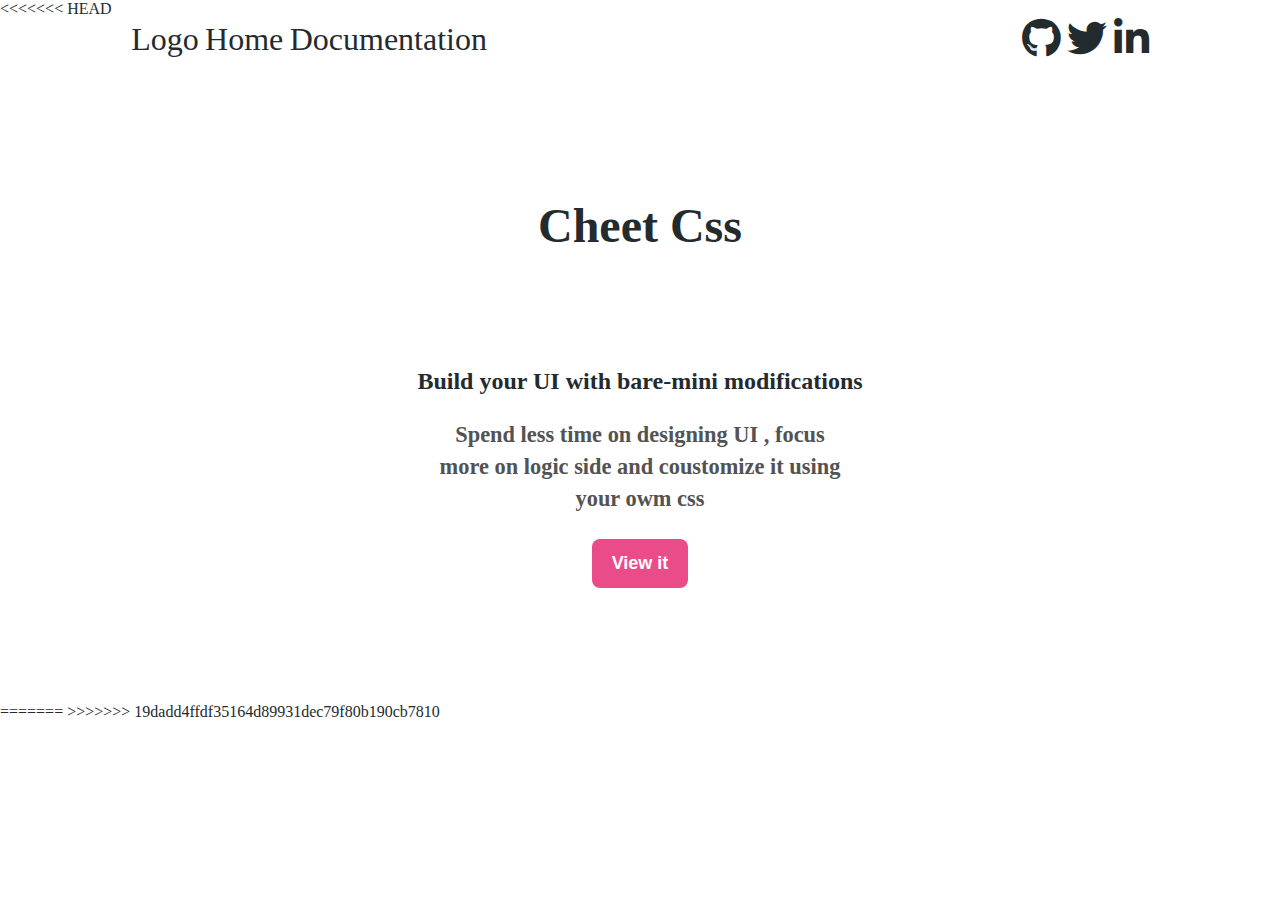
==== index.html @ 36af7200 "Merge branch 'dev' of https://github.com/gouravmarch20/css-cheat into dev" ====
<!DOCTYPE html>
<html lang="en">
<<<<<<< HEAD
  <head>
    <meta charset="UTF-8" />
    <meta http-equiv="X-UA-Compatible" content="IE=edge" />
    <meta name="viewport" content="width=device-width, initial-scale=1.0" />
    <title>Css cheat | Home</title>
    <link rel="stylesheet" href="style.css" />
    <!-- Fontasome -->
    <link
      rel="stylesheet"
      href="https://cdnjs.cloudflare.com/ajax/libs/font-awesome/6.0.0/css/all.min.css"
      integrity="sha512-9usAa10IRO0HhonpyAIVpjrylPvoDwiPUiKdWk5t3PyolY1cOd4DSE0Ga+ri4AuTroPR5aQvXU9xC6qOPnzFeg=="
      crossorigin="anonymous"
      referrerpolicy="no-referrer"
    />
    <!-- google font pending -->
  </head>
  <body>
    <!-- Navbar  -->
    <nav class="container-fluid shadow-box nav nav-bg" id="navbar">
      <div class="nav-left">
        <li><a href="#">Logo</a></li>
        <li><a href="#">Home</a></li>
        <li><a href="#">Documentation</a></li>
      </div>
      <div class="nav-right">
        <li>
          <a href=""><i class="fa-brands fa-github fa-lg"></i></a>
        </li>
        <li>
          <a href=""><i class="fa-brands fa-twitter fa-lg"></i></a>
        </li>
        <li>
          <a href=""><i class="fa-brands fa-linkedin-in fa-lg"></i></a>
        </li>
      </div>
    </nav>
    <!-- End Navbar  -->
    <!-- Heading  -->
    <header class="hero-heading">
      <h2 class="text-center text-xlg">Cheet Css</h2>
    </header>
    <!-- Core  -->
    <main class="main container-fluid">
      <div class="text-container main-heading">
        <h2 class="text-center">Build your UI with bare-mini modifications</h2>
        <div class="text-sm main-subcontent">
          Spend less time on designing UI , focus more on logic side and
          coustomize it using your owm css
        </div>
      </div>
      <div class="main-btn">
        <button type="submit">View it</button>
      </div>
    </main>
    <!-- End Core  -->
  </body>
</html>
=======
<head>
    <meta charset="UTF-8">
    <meta http-equiv="X-UA-Compatible" content="IE=edge">
    <meta name="viewport" content="width=device-width, initial-scale=1.0">
    <title>Css Cheat</title>
</head>
<body>
    
</body>
</html>
>>>>>>> 19dadd4ffdf35164d89931dec79f80b190cb7810
---- style.css ----
@import "./css/core.css";
@import "./css/navbar.css";
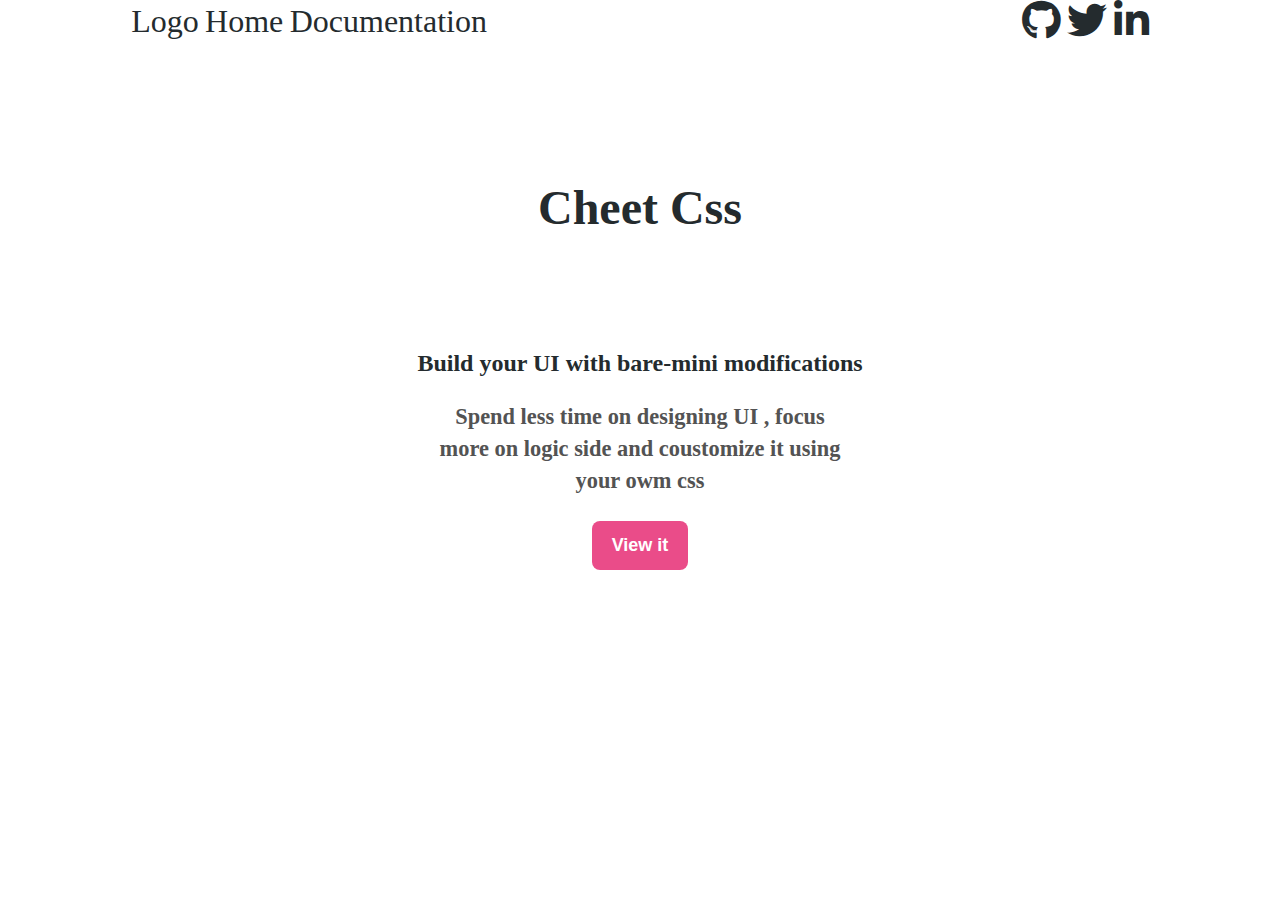
==== commit 7ac0bff4: "fix conflit" ====
--- a/index.html
+++ b/index.html
@@ -1,6 +1,5 @@
 <!DOCTYPE html>
 <html lang="en">
-<<<<<<< HEAD
   <head>
     <meta charset="UTF-8" />
     <meta http-equiv="X-UA-Compatible" content="IE=edge" />
@@ -58,15 +57,3 @@
     <!-- End Core  -->
   </body>
 </html>
-=======
-<head>
-    <meta charset="UTF-8">
-    <meta http-equiv="X-UA-Compatible" content="IE=edge">
-    <meta name="viewport" content="width=device-width, initial-scale=1.0">
-    <title>Css Cheat</title>
-</head>
-<body>
-    
-</body>
-</html>
->>>>>>> 19dadd4ffdf35164d89931dec79f80b190cb7810
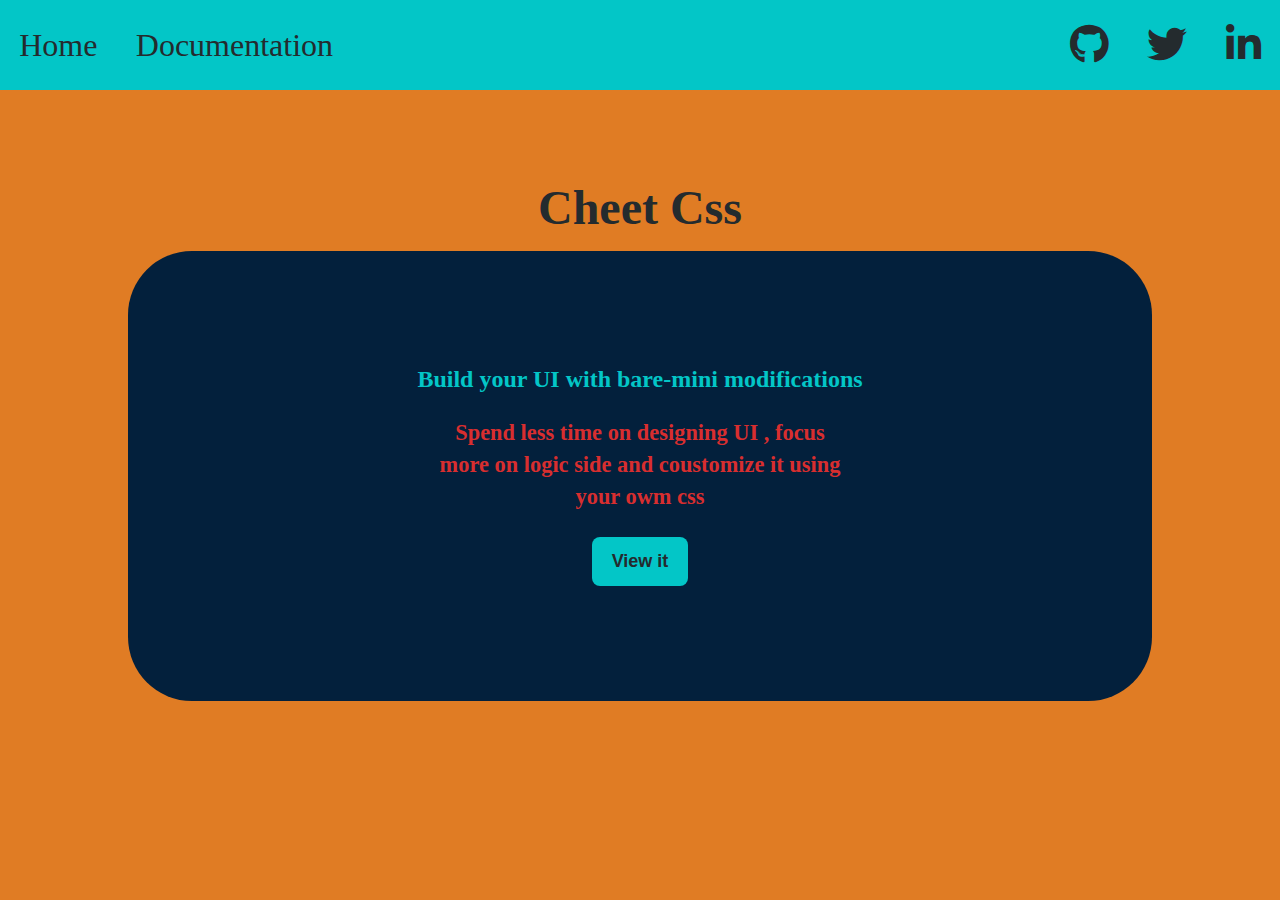
==== commit 12004862: "add: scrollbar in docs" ====
--- a/index.html
+++ b/index.html
@@ -18,40 +18,50 @@
   </head>
   <body>
     <!-- Navbar  -->
-    <nav class="container-fluid shadow-box nav nav-bg" id="navbar">
+    <nav class="shadow-box nav" id="navbar">
       <div class="nav-left">
-        <li><a href="#">Logo</a></li>
-        <li><a href="#">Home</a></li>
-        <li><a href="#">Documentation</a></li>
+        <li><a href="./index.html" class="nav-link">Home</a></li>
+        <li><a href="./docs.html" class="nav-link">Documentation</a></li>
       </div>
       <div class="nav-right">
         <li>
-          <a href=""><i class="fa-brands fa-github fa-lg"></i></a>
+          <a href="" class="nav-link"
+            ><i class="fa-brands fa-github fa-lg"></i
+          ></a>
         </li>
         <li>
-          <a href=""><i class="fa-brands fa-twitter fa-lg"></i></a>
+          <a href="" class="nav-link"
+            ><i class="fa-brands fa-twitter fa-lg"></i
+          ></a>
         </li>
         <li>
-          <a href=""><i class="fa-brands fa-linkedin-in fa-lg"></i></a>
+          <a href="" class="nav-link"
+            ><i class="fa-brands fa-linkedin-in fa-lg"></i
+          ></a>
         </li>
       </div>
     </nav>
     <!-- End Navbar  -->
     <!-- Heading  -->
+
     <header class="hero-heading">
       <h2 class="text-center text-xlg">Cheet Css</h2>
     </header>
     <!-- Core  -->
     <main class="main container-fluid">
       <div class="text-container main-heading">
-        <h2 class="text-center">Build your UI with bare-mini modifications</h2>
+        <h2 class="text-center text-info">
+          Build your UI with bare-mini modifications
+        </h2>
         <div class="text-sm main-subcontent">
           Spend less time on designing UI , focus more on logic side and
           coustomize it using your owm css
         </div>
       </div>
       <div class="main-btn">
-        <button type="submit">View it</button>
+        <button type="submit" class="btn-danger">
+          <a href="./docs.html"> View it</a>
+        </button>
       </div>
     </main>
     <!-- End Core  -->
--- a/style.css
+++ b/style.css
@@ -1,2 +1,8 @@
+@import "./css/var.css";
 @import "./css/core.css";
+@import "./css/docs.css";
+@import "./css/button.css";
+@import "./css/card.css";
 @import "./css/navbar.css";
+@import "./css/toast.css";
+@import "./css/image.css";
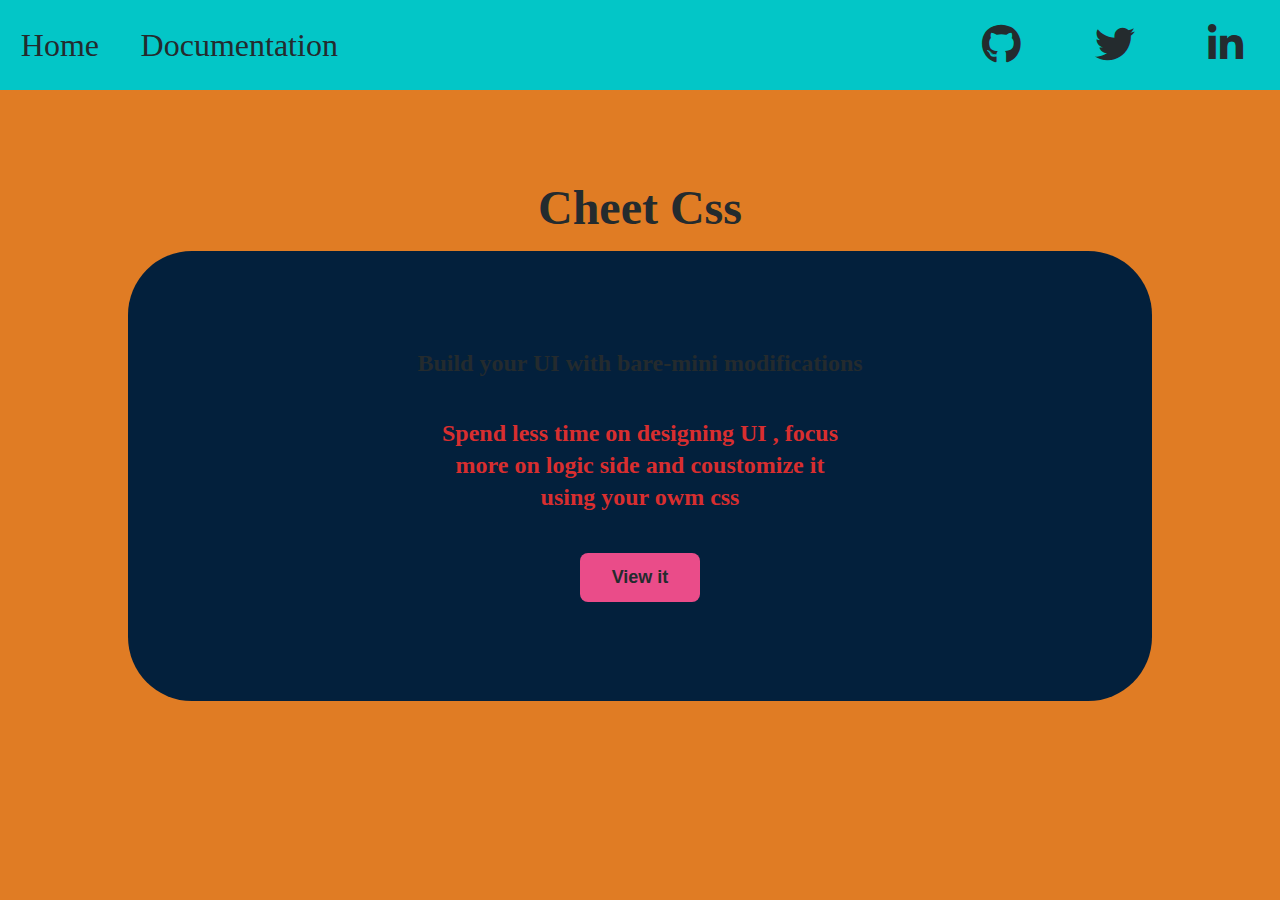
==== commit ad532ccc: "refactor" ====
--- a/index.html
+++ b/index.html
@@ -16,9 +16,9 @@
     />
     <!-- google font pending -->
   </head>
-  <body>
+  <body class="intro-page">
     <!-- Navbar  -->
-    <nav class="shadow-box nav" id="navbar">
+    <nav class="nav" id="navbar">
       <div class="nav-left">
         <li><a href="./index.html" class="nav-link">Home</a></li>
         <li><a href="./docs.html" class="nav-link">Documentation</a></li>
@@ -45,7 +45,7 @@
     <!-- Heading  -->
 
     <header class="hero-heading">
-      <h2 class="text-center text-xlg">Cheet Css</h2>
+      <h2 class="text-center text-xlg text-">Cheet Css</h2>
     </header>
     <!-- Core  -->
     <main class="main container-fluid">
--- a/style.css
+++ b/style.css
@@ -1,8 +1,17 @@
-@import "./css/var.css";
-@import "./css/core.css";
-@import "./css/docs.css";
+/* specefic css  */
+@import "./css/avatar.css";
+@import "./css/badge.css";
 @import "./css/button.css";
 @import "./css/card.css";
 @import "./css/navbar.css";
 @import "./css/toast.css";
 @import "./css/image.css";
+@import "./css/form.css";
+@import "./css/modal.css";
+
+/* pages */
+@import "./css/docs.css";
+/* Global css */
+@import "./css/var.css";
+@import "./css/core.css";
+@import "./css/common.css";
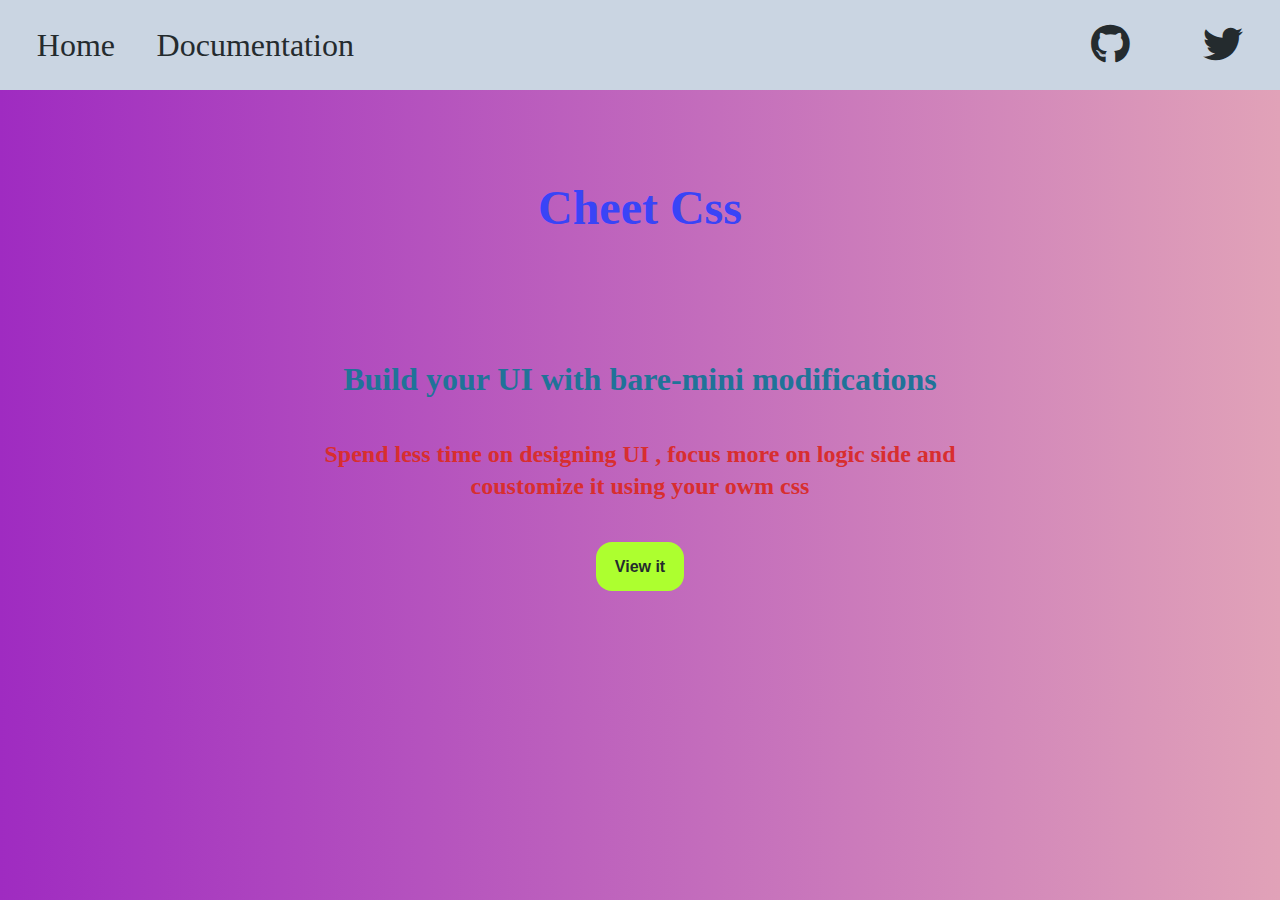
==== commit 3d882a21: "iframe added" ====
--- a/index.html
+++ b/index.html
@@ -6,6 +6,7 @@
     <meta name="viewport" content="width=device-width, initial-scale=1.0" />
     <title>Css cheat | Home</title>
     <link rel="stylesheet" href="style.css" />
+    <link rel="stylesheet" href="./css/index.css" />
     <!-- Fontasome -->
     <link
       rel="stylesheet"
@@ -25,18 +26,13 @@
       </div>
       <div class="nav-right">
         <li>
-          <a href="" class="nav-link"
+          <a href="https://github.com/gouravmarch20" class="nav-link"
             ><i class="fa-brands fa-github fa-lg"></i
           ></a>
         </li>
         <li>
-          <a href="" class="nav-link"
+          <a href="https://twitter.com/gouravmarch20" class="nav-link"
             ><i class="fa-brands fa-twitter fa-lg"></i
-          ></a>
-        </li>
-        <li>
-          <a href="" class="nav-link"
-            ><i class="fa-brands fa-linkedin-in fa-lg"></i
           ></a>
         </li>
       </div>
@@ -45,23 +41,19 @@
     <!-- Heading  -->
 
     <header class="hero-heading">
-      <h2 class="text-center text-xlg text-">Cheet Css</h2>
+      <h2 class="heading">Cheet Css</h2>
     </header>
     <!-- Core  -->
     <main class="main container-fluid">
       <div class="text-container main-heading">
-        <h2 class="text-center text-info">
-          Build your UI with bare-mini modifications
-        </h2>
+        <h2 class="subheading">Build your UI with bare-mini modifications</h2>
         <div class="text-sm main-subcontent">
           Spend less time on designing UI , focus more on logic side and
           coustomize it using your owm css
         </div>
       </div>
-      <div class="main-btn">
-        <button type="submit" class="btn-danger">
-          <a href="./docs.html"> View it</a>
-        </button>
+      <div class="main-btn btn">
+        <a href="./docs.html" class="nav-btn"> View it</a>
       </div>
     </main>
     <!-- End Core  -->
--- a/css/index.css
+++ b/css/index.css
@@ -0,0 +1,3 @@
+body {
+  background-image: linear-gradient(to left, #e1a2b8, #9f2bc1);
+}
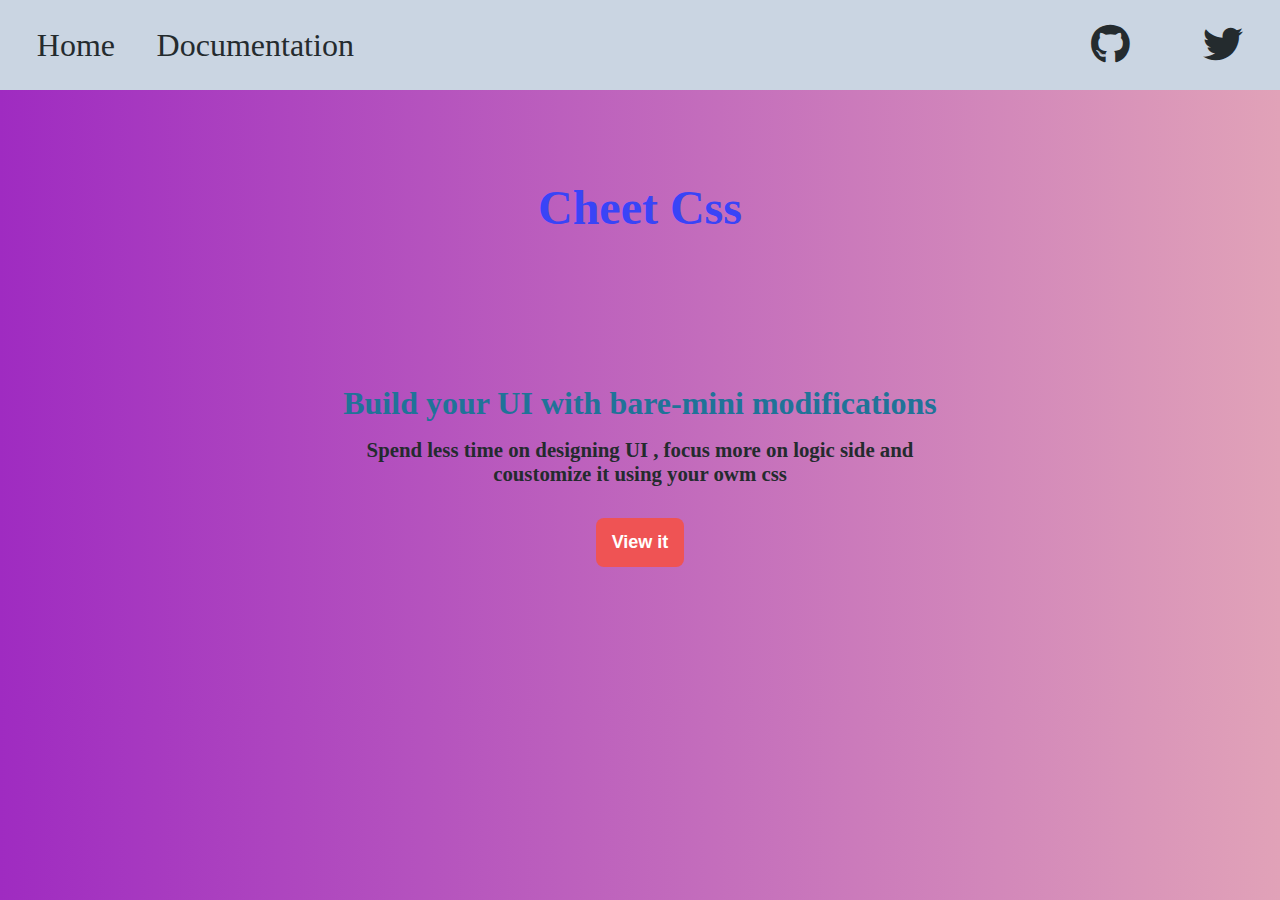
==== commit bed95b0f: "alert box edit" ====
--- a/index.html
+++ b/index.html
@@ -5,8 +5,12 @@
     <meta http-equiv="X-UA-Compatible" content="IE=edge" />
     <meta name="viewport" content="width=device-width, initial-scale=1.0" />
     <title>Css cheat | Home</title>
-    <link rel="stylesheet" href="style.css" />
-    <link rel="stylesheet" href="./css/index.css" />
+    <!-- css including -->
+    <link rel="stylesheet" href="./style.css" />
+    <link rel="stylesheet" href="./css/global/navbar.css" />
+   
+
+    <link rel="stylesheet" href="./css/pages/index.css" />
     <!-- Fontasome -->
     <link
       rel="stylesheet"
@@ -19,7 +23,7 @@
   </head>
   <body class="intro-page">
     <!-- Navbar  -->
-    <nav class="nav" id="navbar">
+    <nav class="nav">
       <div class="nav-left">
         <li><a href="./index.html" class="nav-link">Home</a></li>
         <li><a href="./docs.html" class="nav-link">Documentation</a></li>
@@ -38,24 +42,26 @@
       </div>
     </nav>
     <!-- End Navbar  -->
+
     <!-- Heading  -->
-
     <header class="hero-heading">
       <h2 class="heading">Cheet Css</h2>
     </header>
-    <!-- Core  -->
+    <!-- End Heading -->
+
+    <!-- Main   -->
     <main class="main container-fluid">
       <div class="text-container main-heading">
         <h2 class="subheading">Build your UI with bare-mini modifications</h2>
-        <div class="text-sm main-subcontent">
+        <p class="home-content">
           Spend less time on designing UI , focus more on logic side and
           coustomize it using your owm css
-        </div>
+        </p>
       </div>
-      <div class="main-btn btn">
-        <a href="./docs.html" class="nav-btn"> View it</a>
+      <div class="cta">
+        <a href="./docs.html"> <button class="cta-btn">View it</button></a>
       </div>
     </main>
-    <!-- End Core  -->
+    <!-- End Main  -->
   </body>
 </html>
--- a/style.css
+++ b/style.css
@@ -1,17 +1,21 @@
+/* Global css */
+@import "./css/global/default.css";
+@import "./css/global/var.css";
+@import "./css/global/common.css";
+
+
 /* specefic css  */
-@import "./css/avatar.css";
-@import "./css/badge.css";
-@import "./css/button.css";
-@import "./css/card.css";
-@import "./css/navbar.css";
-@import "./css/toast.css";
-@import "./css/image.css";
-@import "./css/form.css";
-@import "./css/modal.css";
+@import "./css/components/alert.css";
+@import "./css/components/avatar.css";
+@import "./css/components/badge.css";
+@import "./css/components/button.css";
+@import "./css/components/card.css";
+@import "./css/components/form.css";
+@import "./css/components/image.css";
+@import "./css/components/modal.css";
+@import "./css/components/navbar.css";
+@import "./css/components/toast.css";
 
 /* pages */
-@import "./css/docs.css";
-/* Global css */
-@import "./css/var.css";
-@import "./css/core.css";
-@import "./css/common.css";
+@import "./css/pages/docs.css";
+
--- a/css/global/navbar.css
+++ b/css/global/navbar.css
@@ -0,0 +1,56 @@
+.nav {
+  display: flex;
+  font-size: 2rem;
+  height: 10vh;
+  background-color: #cad5e2;
+}
+
+.nav-left {
+  display: flex;
+  text-align: center;
+  align-items: center;
+  margin-left: 1rem;
+}
+.nav-right {
+  display: flex;
+  justify-content: space-between;
+  margin-left: auto;
+  align-items: center;
+}
+
+.nav-link {
+  margin: 1rem;
+}
+.main {
+  min-height: 50vh;
+  display: flex;
+  flex-direction: column;
+  align-items: center;
+  text-align: center;
+  justify-content: center;
+  border-radius: 4rem;
+}
+.main-container {
+  display: flex;
+}
+.main-heading {
+  font-weight: 900;
+  color: var(--color-info);
+}
+
+.main-subcontent {
+  font-size: 1.4rem;
+  padding: 1.5rem 3rem;
+  line-height: 2rem;
+  color: var(--color-danger);
+  width: 80%;
+  margin: 0 auto;
+}
+/* hover */
+.nav-link:hover {
+  padding: 0.3rem;
+  background: #02b290;
+  border-radius: 1rem;
+  color: #cad5e2;
+  transition: all 0.4s;
+}
--- a/css/pages/index.css
+++ b/css/pages/index.css
@@ -0,0 +1,25 @@
+body {
+  background-image: linear-gradient(to left, #e1a2b8, #9f2bc1);
+}
+.home-content {
+  font-size: 1.3rem;
+  color: #242b2e;
+  margin-top: 2rem;
+}
+.cta {
+  margin-top: 1rem;
+}
+.cta-btn {
+  background-color: #ef5354;
+}
+.nav-btn:hover {
+  padding: 1rem;
+  color: transparent;
+}
+@media (min-width: 768px) {
+  .home-content {
+    margin-top: 15vh;
+    width: 70%;
+    margin: 0 auto;
+  }
+}
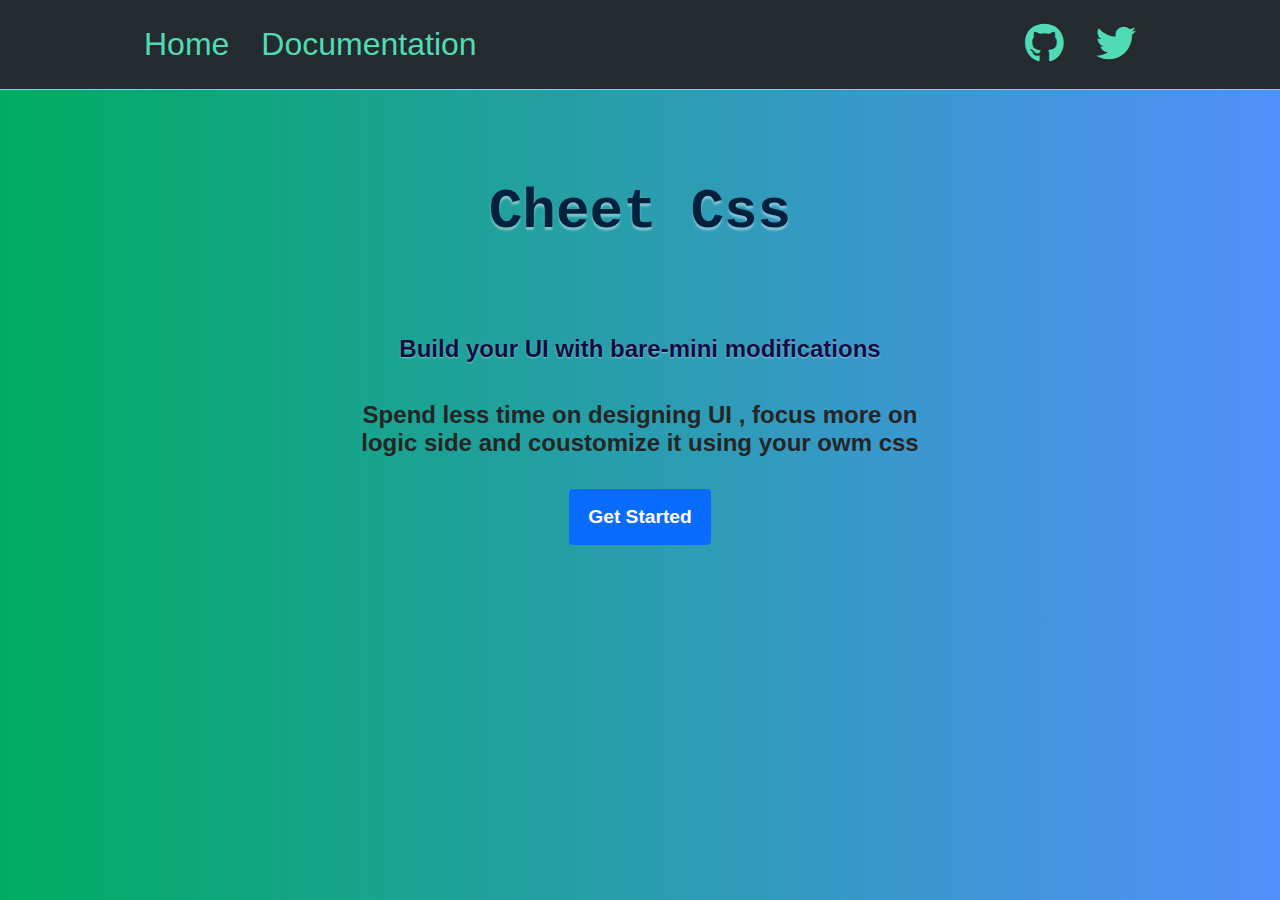
==== commit cdd41e0d: "fix reasubility issue" ====
--- a/index.html
+++ b/index.html
@@ -8,7 +8,6 @@
     <!-- css including -->
     <link rel="stylesheet" href="./style.css" />
     <link rel="stylesheet" href="./css/global/navbar.css" />
-   
 
     <link rel="stylesheet" href="./css/pages/index.css" />
     <!-- Fontasome -->
@@ -24,42 +23,46 @@
   <body class="intro-page">
     <!-- Navbar  -->
     <nav class="nav">
-      <div class="nav-left">
-        <li><a href="./index.html" class="nav-link">Home</a></li>
-        <li><a href="./docs.html" class="nav-link">Documentation</a></li>
-      </div>
-      <div class="nav-right">
-        <li>
-          <a href="https://github.com/gouravmarch20" class="nav-link"
-            ><i class="fa-brands fa-github fa-lg"></i
-          ></a>
-        </li>
-        <li>
-          <a href="https://twitter.com/gouravmarch20" class="nav-link"
-            ><i class="fa-brands fa-twitter fa-lg"></i
-          ></a>
-        </li>
+      <div class="nav-wraper">
+        <div class="nav-left">
+          <li>
+            <a class="nav-link" href="./index.html" class="nav-link">Home</a>
+          </li>
+          <li><a href="./docs.html" class="nav-link">Documentation</a></li>
+        </div>
+        <div class="nav-right">
+          <li>
+            <a href="https://github.com/gouravmarch20" class="nav-link"
+              ><i class="fa-brands fa-github fa-lg"></i
+            ></a>
+          </li>
+          <li>
+            <a href="https://twitter.com/gouravmarch20" class="nav-link"
+              ><i class="fa-brands fa-twitter fa-lg"></i
+            ></a>
+          </li>
+        </div>
       </div>
     </nav>
     <!-- End Navbar  -->
 
     <!-- Heading  -->
     <header class="hero-heading">
-      <h2 class="heading">Cheet Css</h2>
+      <h2 class="heading heading-style">Cheet Css</h2>
     </header>
     <!-- End Heading -->
 
     <!-- Main   -->
     <main class="main container-fluid">
-      <div class="text-container main-heading">
-        <h2 class="subheading">Build your UI with bare-mini modifications</h2>
-        <p class="home-content">
+      <div class="text-container">
+        <h2 class="main-heading">Build your UI with bare-mini modifications</h2>
+        <p class="main-content">
           Spend less time on designing UI , focus more on logic side and
           coustomize it using your owm css
         </p>
       </div>
       <div class="cta">
-        <a href="./docs.html"> <button class="cta-btn">View it</button></a>
+        <a href="./docs.html"> <button class="ctn-btn">Get Started</button></a>
       </div>
     </main>
     <!-- End Main  -->
--- a/style.css
+++ b/style.css
@@ -1,8 +1,7 @@
 /* Global css */
-@import "./css/global/default.css";
+@import "./css/global/reset.css";
 @import "./css/global/var.css";
 @import "./css/global/common.css";
-
 
 /* specefic css  */
 @import "./css/components/alert.css";
@@ -11,11 +10,13 @@
 @import "./css/components/button.css";
 @import "./css/components/card.css";
 @import "./css/components/form.css";
+@import "./css/components/grid.css";
 @import "./css/components/image.css";
+@import "./css/components/list.css";
 @import "./css/components/modal.css";
 @import "./css/components/navbar.css";
+@import "./css/components/rating.css";
 @import "./css/components/toast.css";
 
 /* pages */
 @import "./css/pages/docs.css";
-
--- a/css/global/navbar.css
+++ b/css/global/navbar.css
@@ -2,55 +2,40 @@
   display: flex;
   font-size: 2rem;
   height: 10vh;
-  background-color: #cad5e2;
+  background-color: #242b2e;
+  border-bottom: 1px solid #5de3f0;
 }
+.nav-wraper {
+  display: flex;
 
+  width: 80%;
+  margin: 0 auto;
+}
 .nav-left {
   display: flex;
   text-align: center;
+
   align-items: center;
-  margin-left: 1rem;
+  /* margin-left: 10vw; */
 }
 .nav-right {
   display: flex;
-  justify-content: space-between;
   margin-left: auto;
   align-items: center;
 }
 
 .nav-link {
   margin: 1rem;
+  color: #50dbb4;
+  font-weight: 500;
+  font-family: Verdana, Geneva, Tahoma, sans-serif;
 }
-.main {
-  min-height: 50vh;
-  display: flex;
-  flex-direction: column;
-  align-items: center;
-  text-align: center;
-  justify-content: center;
-  border-radius: 4rem;
+.nav-link:hover {
+  color: var(--color-sucess);
+  font-weight: 500;
 }
-.main-container {
-  display: flex;
+@media (max-width: 768px) {
+  .nav-wraper {
+    width: 100%;
+  }
 }
-.main-heading {
-  font-weight: 900;
-  color: var(--color-info);
-}
-
-.main-subcontent {
-  font-size: 1.4rem;
-  padding: 1.5rem 3rem;
-  line-height: 2rem;
-  color: var(--color-danger);
-  width: 80%;
-  margin: 0 auto;
-}
-/* hover */
-.nav-link:hover {
-  padding: 0.3rem;
-  background: #02b290;
-  border-radius: 1rem;
-  color: #cad5e2;
-  transition: all 0.4s;
-}
--- a/css/pages/index.css
+++ b/css/pages/index.css
@@ -1,25 +1,78 @@
 body {
-  background-image: linear-gradient(to left, #e1a2b8, #9f2bc1);
+  background-image: linear-gradient(to left, #538ffb, #00ac61);
 }
-.home-content {
-  font-size: 1.3rem;
-  color: #242b2e;
+/* #538FFB #5B54FA */
+/* #EFF54D #00AC61 */
+
+.hero-heading {
+  margin-top: 10vh;
+  margin-bottom: 1rem;
+}
+.heading-style {
+  color: #03203c;
+  text-shadow: 0px 3px 2px rgba(255, 255, 255, 0.4);
+  font-family: "Courier New", Courier, monospace;
+  font-size: 3.5rem;
+}
+.main {
+  min-height: 40vh;
+  display: flex;
+  flex-direction: column;
+  align-items: center;
+  text-align: center;
+  justify-content: center;
+}
+
+.main-heading {
+  color: #120e43;
+  font-family: "Segoe UI", Tahoma, Geneva, Verdana, sans-serif;
+
+  text-shadow: 0px 1px 2px rgba(255, 255, 255, 0.4);
+}
+.main-content {
+  font-size: 1.5em;
+  /* color: #4dd637; */
+  color: rgb(37, 37, 37);
+  font-weight: 600;
+  font-family: "Segoe UI", Tahoma, Geneva, Verdana, sans-serif;
+
+  width: 70%;
+  text-align: center;
+  margin: 0rem auto;
+  margin-top: 2.4rem;
+}
+/* cta */
+.cta {
   margin-top: 2rem;
 }
-.cta {
-  margin-top: 1rem;
+
+.ctn-btn {
+  background-color: #0a6bff;
+  border-radius: 4px;
+  border: 0;
+  color: #fff;
+  font-size: 1.2rem;
+  font-weight: bold;
+  line-height: 24px;
+
+  padding: 1rem 1.2rem;
+
+  transition: all 0.2s cubic-bezier(0.22, 0.61, 0.36, 1);
 }
-.cta-btn {
-  background-color: #ef5354;
+
+.ctn-btn:hover {
+  background-color: #065dd8;
+
+  transform: translateY(-2px);
 }
-.nav-btn:hover {
-  padding: 1rem;
-  color: transparent;
-}
+
 @media (min-width: 768px) {
   .home-content {
     margin-top: 15vh;
     width: 70%;
     margin: 0 auto;
   }
+  .main-content {
+    width: 60%;
+  }
 }
